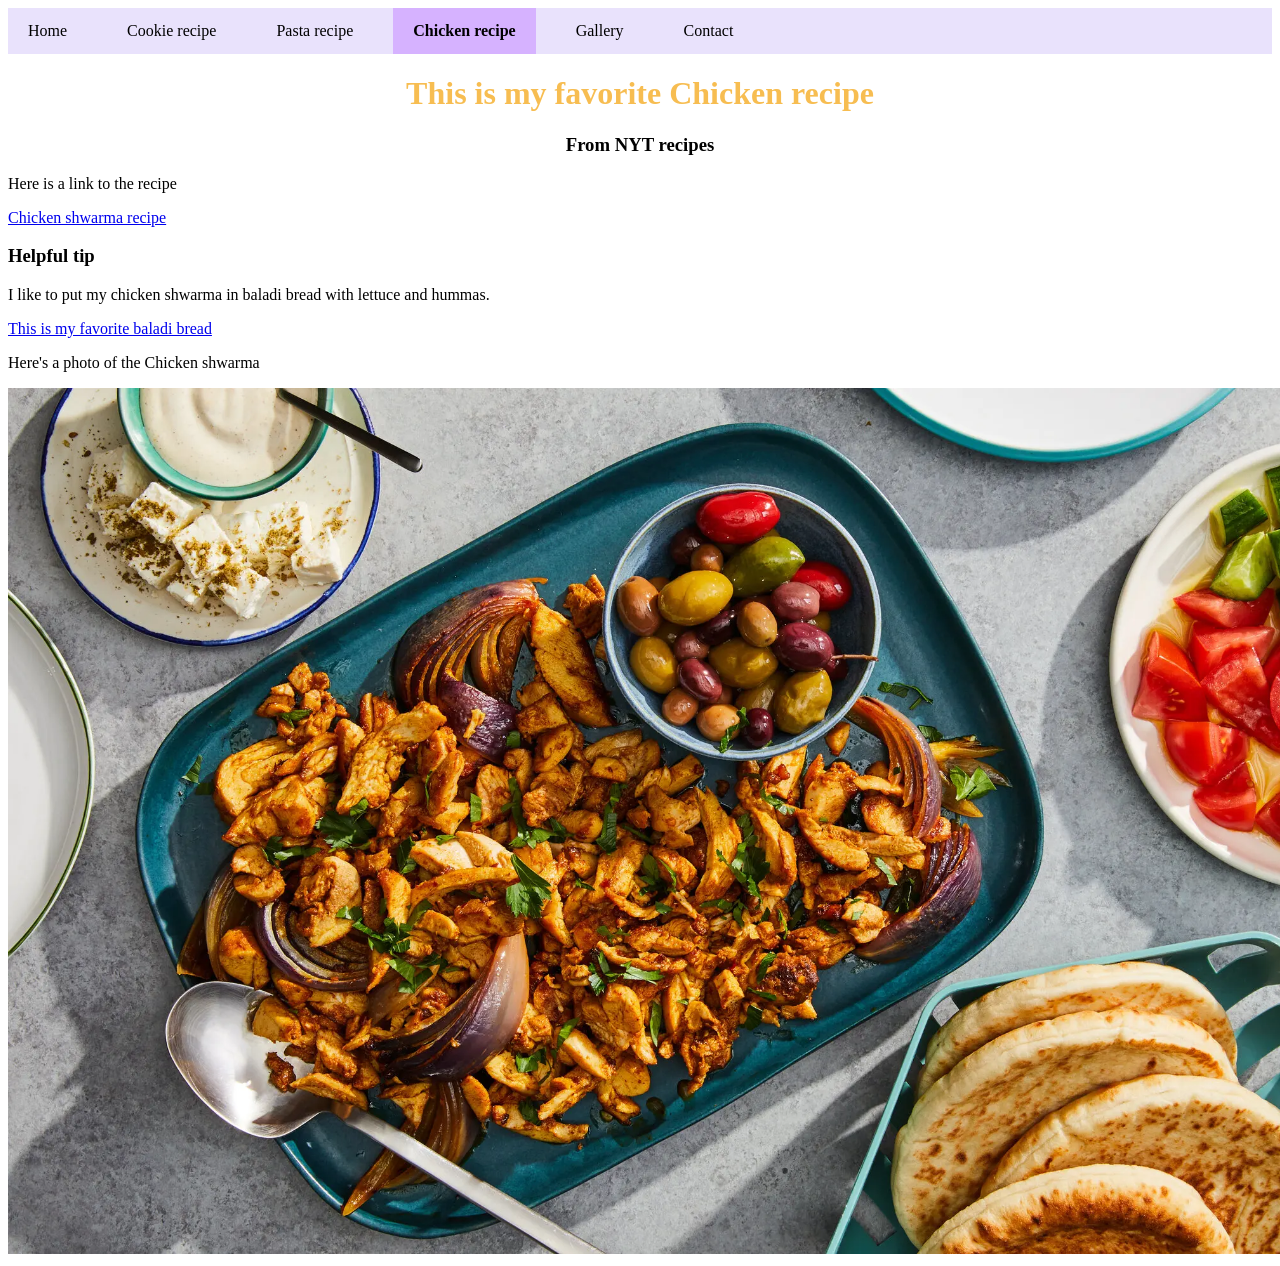
==== Chicken.html @ fc9b3a93 "updated code" ====
<!DOCTYPE html>
<html lang="en">
<head>
    <meta charset="UTF-8">
    <meta name="viewport" content="width=device-width, initial-scale=1.0">
    <title>Chicken Recipe</title>
    <link rel="stylesheet" href="css/style.css">
</head>
<body>
      <nav>
        <ul>
            <li><a href="index.html">Home</a></li>
            <li><a href="cookies.html">Cookie recipe</a></li>
            <li><a href="pasta.html">Pasta recipe</a></li>
            <li><a class="active" href="chicken.html">Chicken recipe</a></li>
             <li><a  href="gallery.html">Gallery</a></li>
             <li><a href="contact.html">Contact</a></li>
             </ul>
    </nav>
    <h1 class="orange-text" style="text-align: center;">This is my favorite Chicken recipe</h1>

    <h3 style="text-align: center;">From NYT recipes</h3>
    <p>Here is a link to the recipe</p>
    <a href="https://cooking.nytimes.com/recipes/1017161-oven-roasted-chicken-shawarma">Chicken shwarma recipe</a>
    <h3>Helpful tip</h3>
    <p>I like to put my chicken shwarma in baladi bread with lettuce and hummas.</p>
         <a href="https://www.traderjoes.com/home/products/pdp/baladi-egyptian-sourdough-pocket-bread-078015">
            This is my favorite baladi bread
         </a>
         <p>Here's a photo of the Chicken shwarma</p>
         <img src="images/SS-Oven-Roasted-Chicken-Shawarma-phmt-superJumbo.webp" alt="Chicken" style="max-width: 1300px;">
</body>
</html>
---- css/style.css ----
.orange-text {
    color: rgb(247, 189, 81);
  }

  nav {
        background-color: rgb(233, 226, 252);
        }
        nav ul {
        list-style-type: none;
        margin: 0;
        padding: 0;
        display: flex;
        }
        nav li {
        margin-right: 20px;
        }
        nav a {
        color: black;
        text-decoration: none;
        padding: 14px 20px;
        display: block;
        }
        
        nav a:hover {
        background-color: peachpuff;
        }
        
        nav a.active {
        background-color: #d6b2ff;  
        font-weight: bold;         
        }
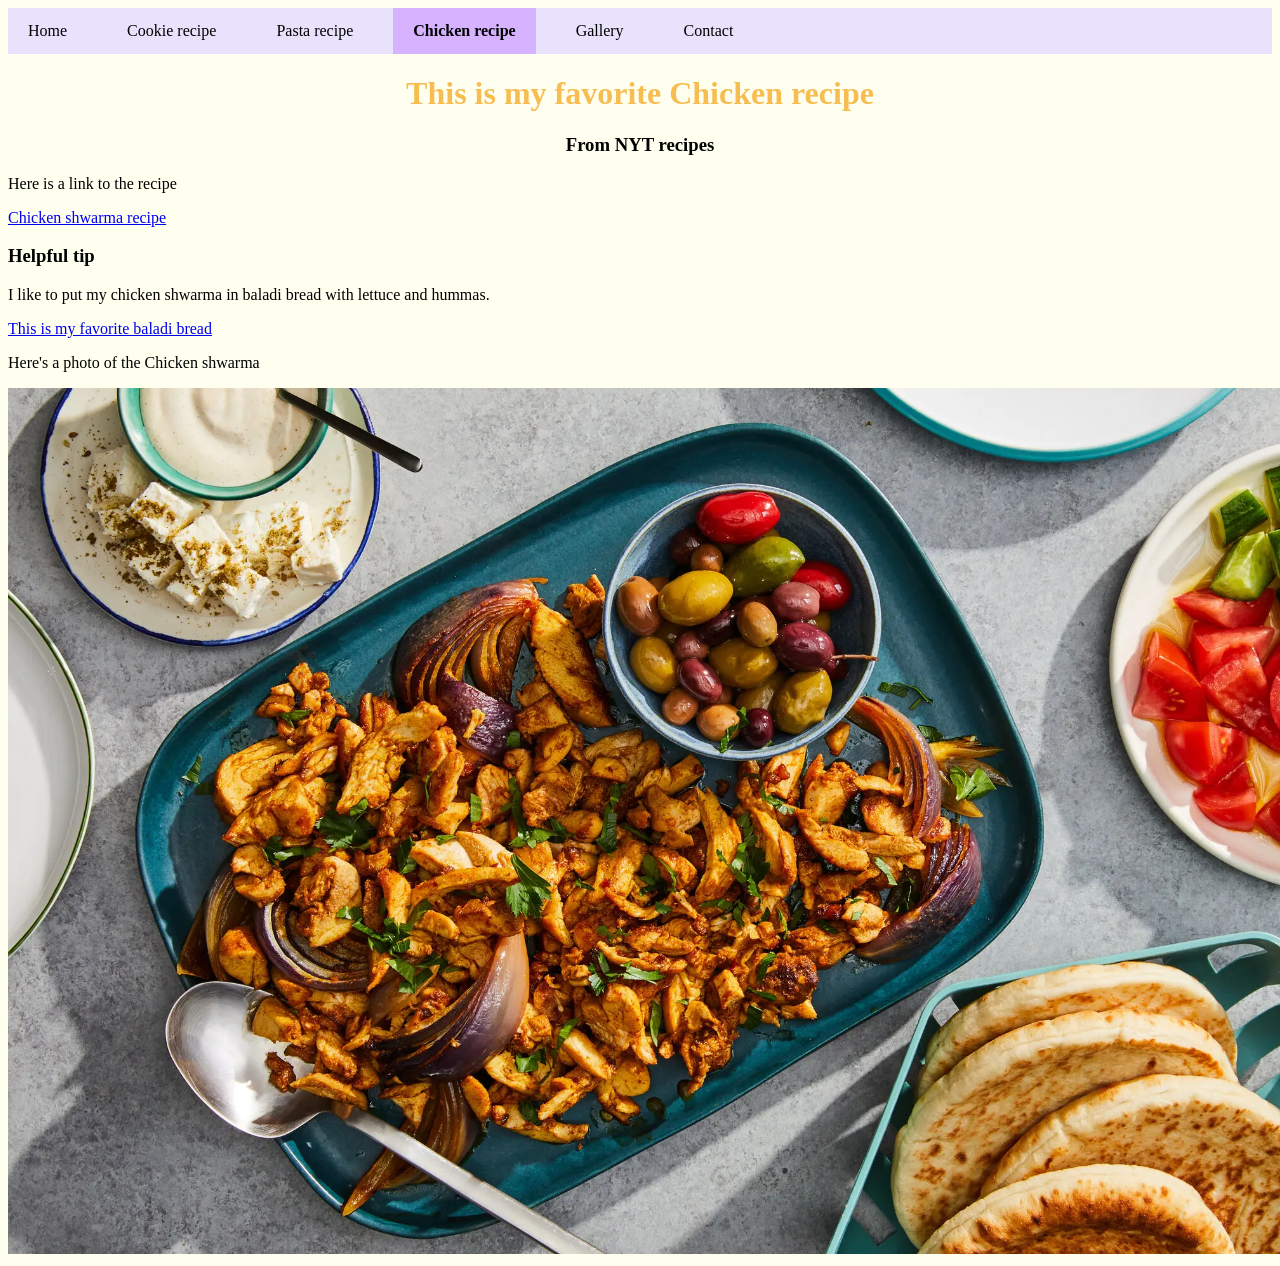
==== commit 277940e5: "More code" ====
--- a/Chicken.html
+++ b/Chicken.html
@@ -6,7 +6,7 @@
     <title>Chicken Recipe</title>
     <link rel="stylesheet" href="css/style.css">
 </head>
-<body>
+<body style="background-color: ivory;">
       <nav>
         <ul>
             <li><a href="index.html">Home</a></li>
